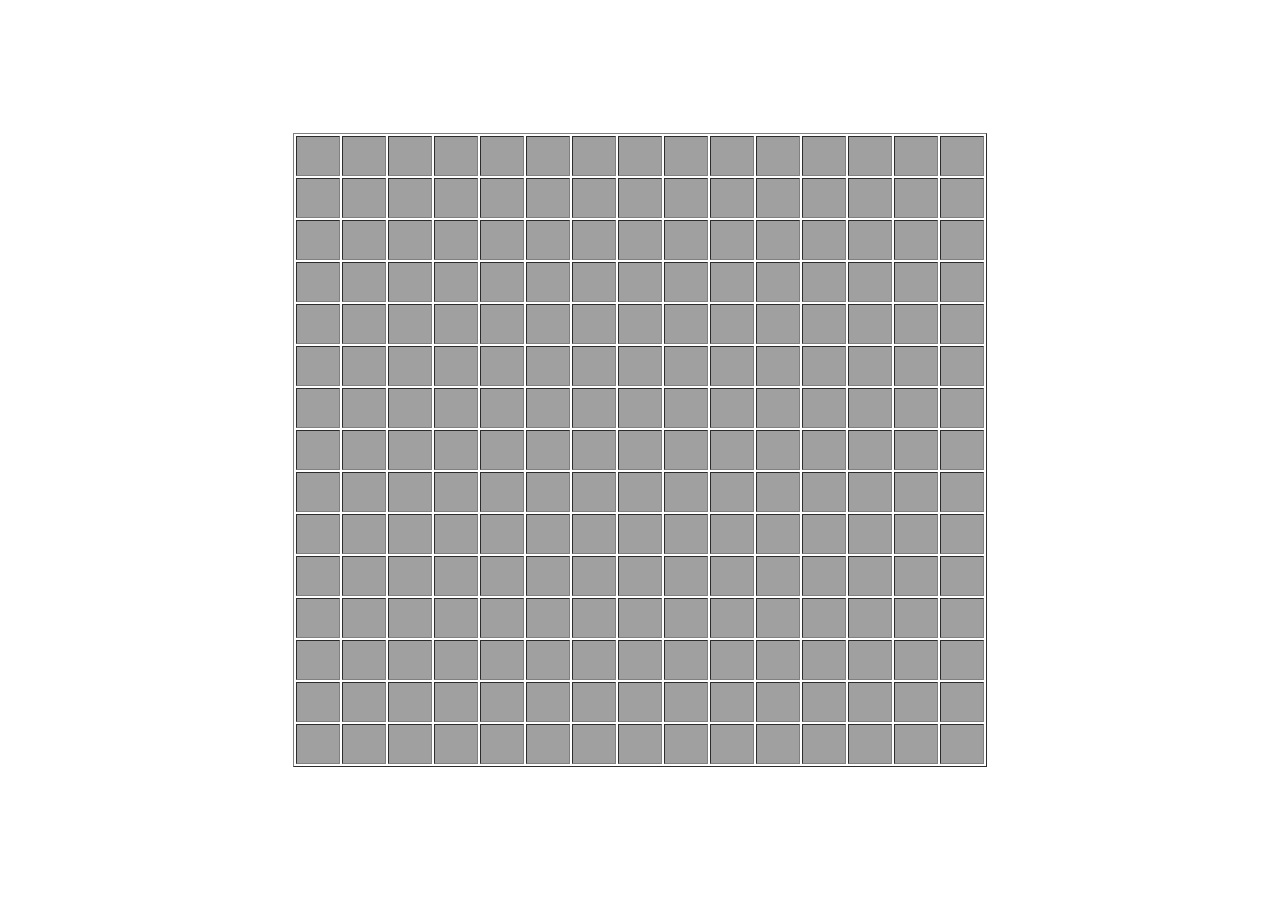
==== javascript-batalhanaval/index.html @ 651f6e4f "Comitando Batalha Naval" ====
<html>

<head>
    <link rel="stylesheet" href="style.css">
   
</head>

<body style="display: flex; justify-content: center; align-items: center;">
    
    
        
    <table border="1" id="plano">
       
    </table>
    <script src="javascript.js"></script>

</body>
</html>
---- javascript-batalhanaval/style.css ----
.cell{
    width: 40px;
    height: 40px; background-color: rgb(160, 160, 160);
    text-align: center;
}
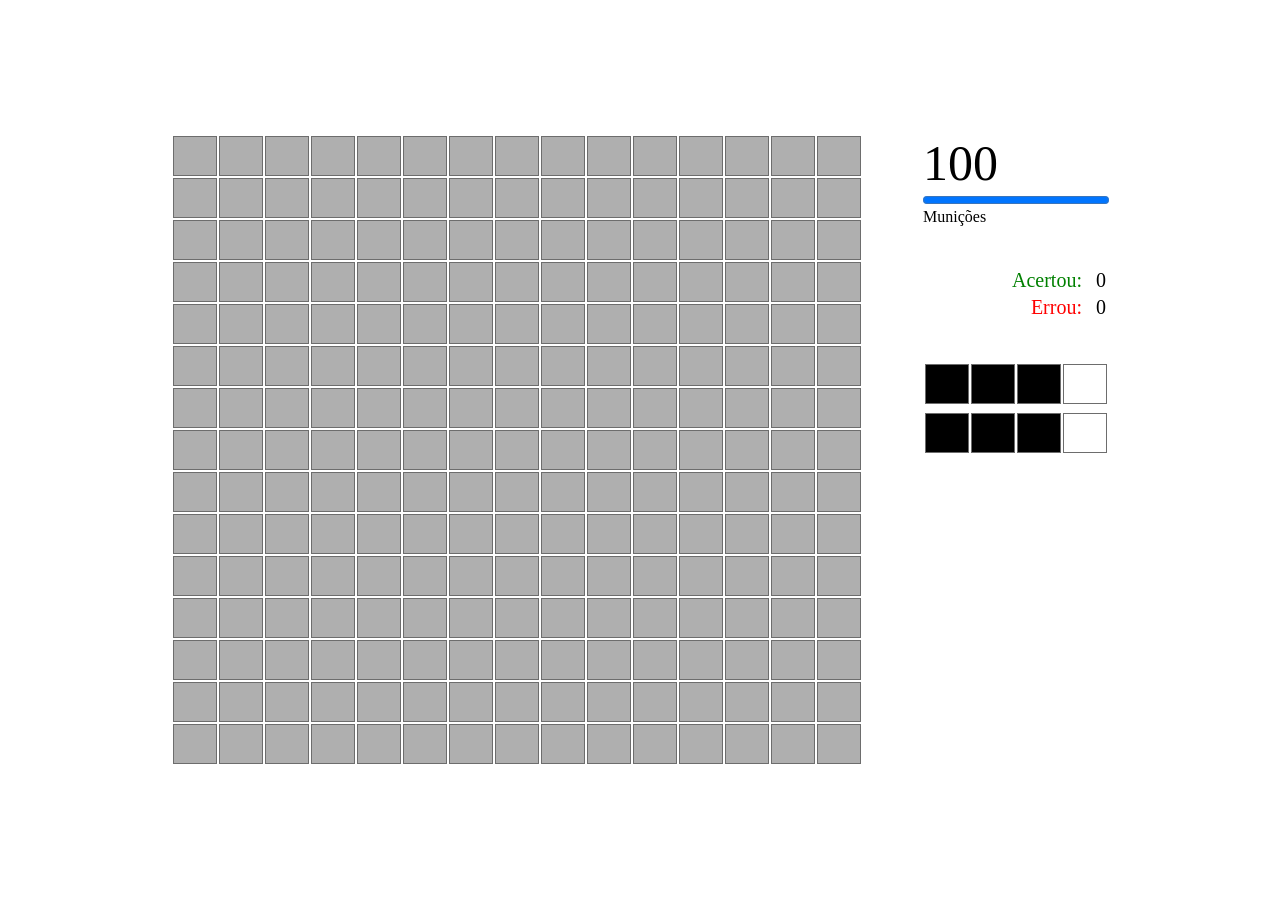
==== commit ee3d0030: "updating commit" ====
--- a/javascript-batalhanaval/index.html
+++ b/javascript-batalhanaval/index.html
@@ -2,17 +2,101 @@
 
 <head>
     <link rel="stylesheet" href="style.css">
+    <meta charset="UTF-8">
    
 </head>
 
 <body style="display: flex; justify-content: center; align-items: center;">
     
+    <div style="display: flex; flex-direction: row; position: relative;">
     
+        <div id="quadroFinal" style="position: absolute; top: 0px;
+        left: 0px; background-color: black; width: 100%; height: 100%;
+        opacity: 0.2; visibility: hidden;">
+
+        </div>
+
+        <div id="divFraseFinal" style="position: absolute; top: 0px; left: 0px;
+            width: 100%; height: 100%; font-size: 100px; display: flex;
+            align-items: center; justify-content: center; font-weight: bold;
+            visibility: hidden;">
+
+        <div id="fraseFinal" style="background-color: white; border: 5px
+            solid #7e7575; padding: 20px 20px 20px 20px; opacity: 0.8;
+            border-radius: 25px; text-align: center; display: flex; 
+            flex-direction: column;">
+        </div>
+
+
+    </div>
+    
+    
+    <table id="plano">
+    </table>
+    
+    <div style="margin-left: 60px;">
+        <div id="municao" style="font-size: 50px;">
+            0
+        </div>
+        <progress value="0" max="100"
+         style="width: 100%;" id="progressBar"></progress>
+
+         <div style="margin-bottom: 40px;">
+                        Munições
+         </div>
+
+         <div style="margin-bottom: 40px; display: flex;
+         justify-content: right;">
         
-    <table border="1" id="plano">
-       
-    </table>
-    <script src="javascript.js"></script>
+            <table>
+                <tr>
+                    <td style="text-align: right; color: green; 
+                        font-size: 20px;">
+                            Acertou:
+                    </td>
+                    <td id="sucesso" style="width: 20px; text-align: right;
+                        font-size: 20px;">
+                    </td>
+                </tr>
+                <tr>
+                    <td style="text-align: right; color: red; 
+                        font-size: 20px;">
+                            Errou:
+                    </td>
+                    <td id="falha" style="width: 20px; text-align: right; 
+                        font-size: 20px;">
 
+                    </td>
+                </tr>
+            </table>
+        </div>
+        
+        <div id="navios">
+            <table style="margin-bottom: 5px;">
+                <tr>
+                    <td class="cellNavio"></td>
+                    <td class="cellNavio"></td>
+                    <td class="cellNavio"></td>
+                    <td class="cellNavioBranco"></td>
+                </tr>
+            </table>
+            <table>
+                <tr>
+                    <td class="cellNavio"></td>
+                    <td class="cellNavio"></td>
+                    <td class="cellNavio"></td>
+                    <td class="cellNavioBranco"></td>
+                </tr>
+            </table>
+        </div>
+
+    </div>
+
+</div>
+    
+               
 </body>
+
+<script src="javascript.js"></script>
+
 </html>
--- a/javascript-batalhanaval/style.css
+++ b/javascript-batalhanaval/style.css
@@ -1,5 +1,38 @@
 .cell{
     width: 40px;
-    height: 40px; background-color: rgb(160, 160, 160);
+    height: 40px; background-color: rgb(175, 175, 175);
+    color: black;
     text-align: center;
+    cursor: pointer;
+    border: 1px solid rgb(109, 109, 109);
+}
+
+.cellNavio {
+    width: 40px;
+    height: 40px;
+    background-color: black;
+    color: white;
+    text-align: center;
+    cursor: pointer;
+    border: 1px solid rgb(109, 109, 109);
+}
+
+.cellNavioBranco {
+    width: 40px;
+    height: 40px;
+    background-color: white;
+    color: black;
+    text-align: center;
+    cursor: pointer;
+    border: 1px solid rgb(109, 109, 109);
+}
+
+.cellAgua {
+    width: 4px;
+    height: 40px;
+    background-color: rgb(81, 111, 207);
+    color: black;
+    text-align: center;
+    cursor: default;
+
 }
